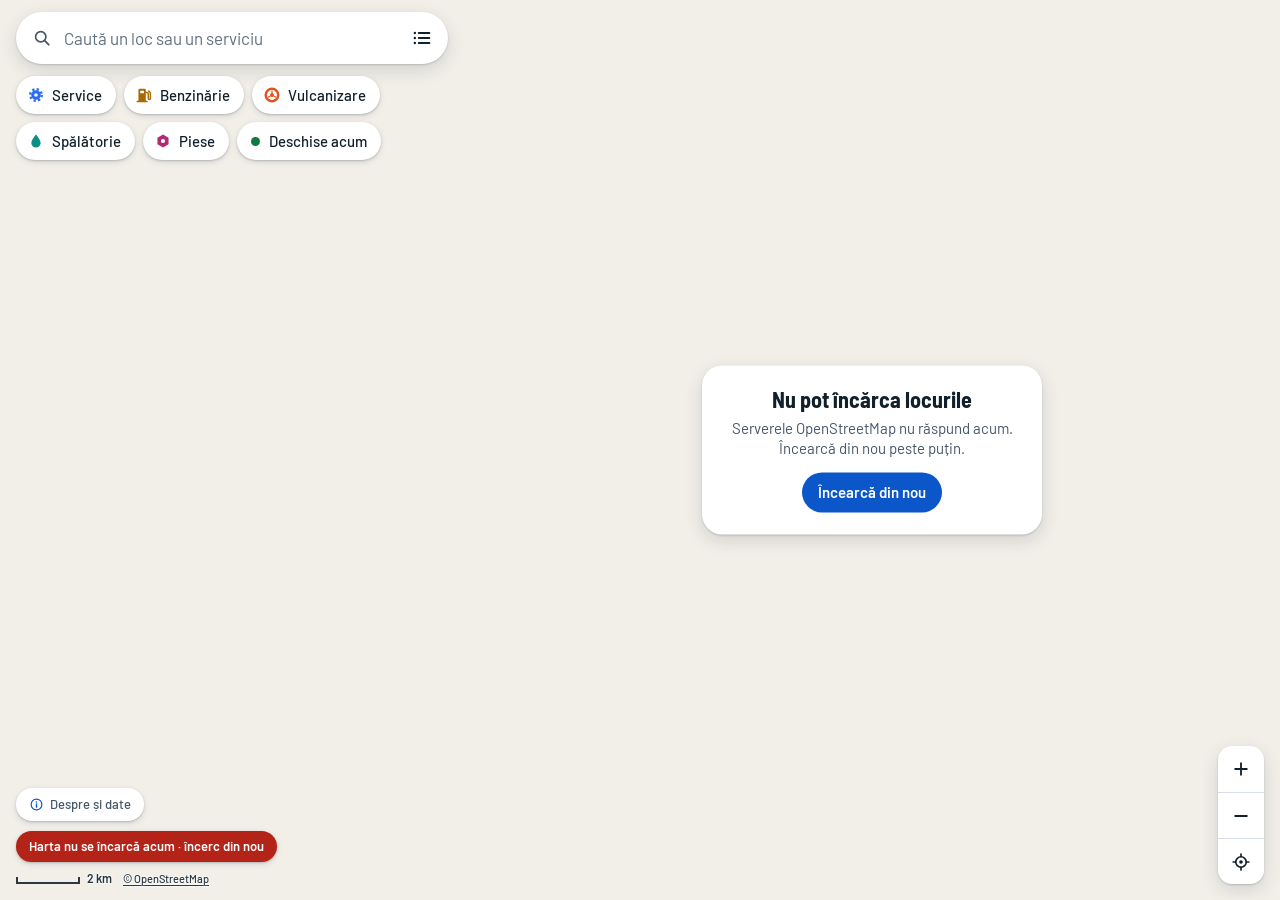
==== index.html @ b6eac4e8 "Harta Auto București–Ilfov: hartă OpenStreetMap, locuri reale, aplicație instalabilă Aplicație pentr" ====
<!doctype html>
<html lang="ro">
<head>
<meta charset="utf-8">
<meta name="viewport" content="width=device-width,initial-scale=1,viewport-fit=cover">
<title>Harta Auto București–Ilfov</title>
<meta name="description" content="Service-uri, benzinării, vulcanizări, spălătorii și magazine de piese din București și Ilfov, pe harta OpenStreetMap.">
<meta name="theme-color" content="#0b57c9" media="(prefers-color-scheme: light)">
<meta name="theme-color" content="#0d141b" media="(prefers-color-scheme: dark)">
<link rel="manifest" href="manifest.webmanifest">
<link rel="icon" href="icons/favicon.svg" type="image/svg+xml">
<link rel="apple-touch-icon" href="icons/apple-touch-icon.png">
<meta name="mobile-web-app-capable" content="yes">
<meta name="apple-mobile-web-app-capable" content="yes">
<meta name="apple-mobile-web-app-title" content="Harta Auto">
<meta name="apple-mobile-web-app-status-bar-style" content="default">
<link rel="preconnect" href="https://fonts.googleapis.com">
<link rel="preconnect" href="https://fonts.gstatic.com" crossorigin>
<link rel="stylesheet" href="https://fonts.googleapis.com/css2?family=Barlow:wght@400;500;600&family=Barlow+Semi+Condensed:wght@500;600;700&display=swap">
<link rel="stylesheet" href="styles.css">
</head>
<body>

<svg width="0" height="0" style="position:absolute;width:0;height:0;overflow:hidden" aria-hidden="true" focusable="false">
  <symbol id="i-service" viewBox="0 0 24 24"><circle cx="12" cy="12" r="7.7" fill="none" stroke="currentColor" stroke-width="3.2" stroke-dasharray="3 3.05"/><path fill="currentColor" fill-rule="evenodd" d="M12 5.6a6.4 6.4 0 1 0 0 12.8 6.4 6.4 0 0 0 0-12.8zM12 9.6a2.4 2.4 0 1 1 0 4.8 2.4 2.4 0 0 1 0-4.8z"/></symbol>
  <symbol id="i-vulc" viewBox="0 0 24 24"><circle cx="12" cy="12" r="8.3" fill="none" stroke="currentColor" stroke-width="3.4"/><circle cx="12" cy="12" r="2.6" fill="currentColor"/><path d="M12 9.4V6.8M14.3 13.3l2.3 1.3M9.7 13.3l-2.3 1.3" fill="none" stroke="currentColor" stroke-width="1.7" stroke-linecap="round"/></symbol>
  <symbol id="i-spal" viewBox="0 0 24 24"><path fill="currentColor" d="M12 3.2c-.4.5-6.2 7.2-6.2 11.3a6.2 6.2 0 0 0 12.4 0C18.2 10.4 12.4 3.7 12 3.2z"/></symbol>
  <symbol id="i-piese" viewBox="0 0 24 24"><path fill="currentColor" fill-rule="evenodd" d="M12 3.4l7.4 4.3v8.6L12 20.6l-7.4-4.3V7.7zM12 9.2a2.8 2.8 0 1 0 0 5.6 2.8 2.8 0 0 0 0-5.6z"/></symbol>
  <symbol id="i-benz" viewBox="0 0 24 24"><path fill="currentColor" fill-rule="evenodd" d="M4.6 5.3A1.8 1.8 0 0 1 6.4 3.5h6.2a1.8 1.8 0 0 1 1.8 1.8V20.5H4.6zM7 6.2v3.6h5V6.2z"/><path d="M14.4 8.6H16a1.7 1.7 0 0 1 1.7 1.7v6.3a1.4 1.4 0 0 0 2.8 0V9.1l-2.3-2.3" fill="none" stroke="currentColor" stroke-width="1.9" stroke-linecap="round" stroke-linejoin="round"/><path d="M3 20.5h13" fill="none" stroke="currentColor" stroke-width="2" stroke-linecap="round"/></symbol>
  <symbol id="i-star" viewBox="0 0 24 24"><path fill="currentColor" d="M12 2.8l2.8 5.9 6.4.8-4.7 4.4 1.2 6.4L12 17.2l-5.7 3.1 1.2-6.4-4.7-4.4 6.4-.8z"/></symbol>
  <symbol id="i-search" viewBox="0 0 24 24"><circle cx="10.5" cy="10.5" r="6.2" fill="none" stroke="currentColor" stroke-width="2"/><path d="M15.2 15.2L20 20" fill="none" stroke="currentColor" stroke-width="2.2" stroke-linecap="round"/></symbol>
  <symbol id="i-x" viewBox="0 0 24 24"><path d="M6 6l12 12M18 6L6 18" fill="none" stroke="currentColor" stroke-width="2.2" stroke-linecap="round"/></symbol>
  <symbol id="i-list" viewBox="0 0 24 24"><path d="M8.5 6.5H20M8.5 12H20M8.5 17.5H20" fill="none" stroke="currentColor" stroke-width="2.2" stroke-linecap="round"/><circle cx="4.2" cy="6.5" r="1.3" fill="currentColor"/><circle cx="4.2" cy="12" r="1.3" fill="currentColor"/><circle cx="4.2" cy="17.5" r="1.3" fill="currentColor"/></symbol>
  <symbol id="i-map" viewBox="0 0 24 24"><path d="M3.5 6.5l5.5-2 6 2 5.5-2v13l-5.5 2-6-2-5.5 2zM9 4.5v13M15 6.5v13" fill="none" stroke="currentColor" stroke-width="1.9" stroke-linejoin="round"/></symbol>
  <symbol id="i-nav" viewBox="0 0 24 24"><path fill="currentColor" d="M20.5 3.5L3.8 10.6l6.4 2.3 2.3 6.5z"/></symbol>
  <symbol id="i-copy" viewBox="0 0 24 24"><rect x="8.5" y="8.5" width="11" height="11.5" rx="2" fill="none" stroke="currentColor" stroke-width="1.9"/><path d="M5 15.5v-9a2 2 0 0 1 2-2h8.5" fill="none" stroke="currentColor" stroke-width="1.9" stroke-linecap="round"/></symbol>
  <symbol id="i-check" viewBox="0 0 24 24"><path d="M5 12.5l4.4 4.4L19 7.4" fill="none" stroke="currentColor" stroke-width="2.4" stroke-linecap="round" stroke-linejoin="round"/></symbol>
  <symbol id="i-plus" viewBox="0 0 24 24"><path d="M12 5v14M5 12h14" fill="none" stroke="currentColor" stroke-width="2.2" stroke-linecap="round"/></symbol>
  <symbol id="i-minus" viewBox="0 0 24 24"><path d="M5 12h14" fill="none" stroke="currentColor" stroke-width="2.2" stroke-linecap="round"/></symbol>
  <symbol id="i-target" viewBox="0 0 24 24"><circle cx="12" cy="12" r="6.3" fill="none" stroke="currentColor" stroke-width="2"/><circle cx="12" cy="12" r="2.2" fill="currentColor"/><path d="M12 2.5v3M12 18.5v3M2.5 12h3M18.5 12h3" fill="none" stroke="currentColor" stroke-width="2" stroke-linecap="round"/></symbol>
  <symbol id="i-chev" viewBox="0 0 24 24"><path d="M6 14.5l6-6 6 6" fill="none" stroke="currentColor" stroke-width="2.3" stroke-linecap="round" stroke-linejoin="round"/></symbol>
  <symbol id="i-phone" viewBox="0 0 24 24"><path fill="currentColor" d="M6.6 3.5h2.9l1.5 3.9-1.9 1.4a11.2 11.2 0 0 0 5.1 5.1l1.4-1.9 3.9 1.5v2.9a2 2 0 0 1-2.1 2A15.5 15.5 0 0 1 4.6 5.6a2 2 0 0 1 2-2.1z"/></symbol>
  <symbol id="i-globe" viewBox="0 0 24 24"><circle cx="12" cy="12" r="8.2" fill="none" stroke="currentColor" stroke-width="1.8"/><path d="M3.8 12h16.4M12 3.8c2.4 2.3 3.4 5.1 3.4 8.2s-1 5.9-3.4 8.2c-2.4-2.3-3.4-5.1-3.4-8.2s1-5.9 3.4-8.2z" fill="none" stroke="currentColor" stroke-width="1.8" stroke-linejoin="round"/></symbol>
  <symbol id="i-info" viewBox="0 0 24 24"><circle cx="12" cy="12" r="8.6" fill="none" stroke="currentColor" stroke-width="1.9"/><path d="M12 11v5.2" fill="none" stroke="currentColor" stroke-width="2.2" stroke-linecap="round"/><circle cx="12" cy="7.9" r="1.3" fill="currentColor"/></symbol>
  <symbol id="i-refresh" viewBox="0 0 24 24"><path d="M19.5 12a7.5 7.5 0 1 1-2.3-5.4M19.5 4.5v4.2h-4.2" fill="none" stroke="currentColor" stroke-width="2" stroke-linecap="round" stroke-linejoin="round"/></symbol>
  <symbol id="i-ext" viewBox="0 0 24 24"><path d="M14 4.5h5.5V10M19.5 4.5L11 13M17.5 14v4a1.5 1.5 0 0 1-1.5 1.5H6A1.5 1.5 0 0 1 4.5 18V8A1.5 1.5 0 0 1 6 6.5h4" fill="none" stroke="currentColor" stroke-width="1.9" stroke-linecap="round" stroke-linejoin="round"/></symbol>
  <symbol id="i-install" viewBox="0 0 24 24"><path d="M12 4v10M7.5 10.5L12 15l4.5-4.5M5 19h14" fill="none" stroke="currentColor" stroke-width="2.1" stroke-linecap="round" stroke-linejoin="round"/></symbol>
</svg>

<div id="app" data-view="map" data-sheet="">
  <div id="map" tabindex="0" role="application" aria-label="Hartă București și Ilfov. Trage ca să muți harta, ciupește ca să mărești.">
    <canvas id="tiles"></canvas>
    <svg id="ov" xmlns="http://www.w3.org/2000/svg" role="presentation">
      <g id="g-cl"></g><g id="g-pin"></g><g id="g-me"></g>
    </svg>
  </div>

  <header class="top" id="top">
    <div class="search" role="search">
      <svg class="ic" aria-hidden="true"><use href="#i-search"/></svg>
      <input id="q" type="text" inputmode="search" enterkeyhint="search" autocomplete="off" autocapitalize="off" spellcheck="false" placeholder="Caută un loc sau un serviciu" aria-label="Caută un loc">
      <button class="icon-btn" id="qx" aria-label="Șterge căutarea" hidden><svg class="ic" aria-hidden="true"><use href="#i-x"/></svg></button>
      <button class="icon-btn" id="mode" aria-label="Arată lista"><svg class="ic" aria-hidden="true"><use href="#i-list"/></svg></button>
    </div>
    <div class="chips" id="chips" role="group" aria-label="Categorii">
      <button class="chip" data-type="service" aria-pressed="false" style="--c:var(--c-service)"><svg class="ic" aria-hidden="true"><use href="#i-service"/></svg>Service <b></b></button>
      <button class="chip" data-type="benz" aria-pressed="false" style="--c:var(--c-benz);--ci:var(--i-benz)"><svg class="ic" aria-hidden="true"><use href="#i-benz"/></svg>Benzinărie <b></b></button>
      <button class="chip" data-type="vulc" aria-pressed="false" style="--c:var(--c-vulc)"><svg class="ic" aria-hidden="true"><use href="#i-vulc"/></svg>Vulcanizare <b></b></button>
      <button class="chip" data-type="spal" aria-pressed="false" style="--c:var(--c-spal)"><svg class="ic" aria-hidden="true"><use href="#i-spal"/></svg>Spălătorie <b></b></button>
      <button class="chip" data-type="piese" aria-pressed="false" style="--c:var(--c-piese)"><svg class="ic" aria-hidden="true"><use href="#i-piese"/></svg>Piese <b></b></button>
      <button class="chip" data-open aria-pressed="false"><i class="dot-ok"></i>Deschise acum</button>
    </div>
  </header>

  <section class="list" id="list" hidden aria-label="Lista locurilor">
    <div class="l-head" id="listHead"></div>
    <div id="listBody"></div>
  </section>

  <div class="controls">
    <button id="zin" aria-label="Mărește harta"><svg class="ic" aria-hidden="true"><use href="#i-plus"/></svg></button>
    <button id="zout" aria-label="Micșorează harta"><svg class="ic" aria-hidden="true"><use href="#i-minus"/></svg></button>
    <button id="loc" aria-label="Arată unde sunt"><svg class="ic" aria-hidden="true"><use href="#i-target"/></svg></button>
  </div>
  <div class="foot">
    <button class="pill" id="aboutBtn"><svg class="ic" aria-hidden="true"><use href="#i-info"/></svg><span id="aboutTxt">Despre și date</span></button>
    <span class="pill warn" id="net" hidden>Fără conexiune · harta poate fi incompletă</span>
    <div class="scale"><span id="scaleBar"></span><em id="scaleTxt"></em><a href="https://www.openstreetmap.org/copyright" target="_blank" rel="noopener">© OpenStreetMap</a></div>
  </div>

  <aside class="sheet" id="sheet" hidden aria-label="Detalii loc"></aside>

  <div class="empty" id="msg" hidden role="status"></div>
  <div class="toast" id="toast" hidden role="status" aria-live="polite"></div>

  <div class="modal" id="about" hidden role="dialog" aria-modal="true" aria-labelledby="aboutT">
    <div class="modal-card" id="aboutCard"></div>
  </div>
</div>

<noscript><p style="position:fixed;inset:0;display:grid;place-items:center;margin:0;padding:24px;text-align:center;background:#f1f4f6;color:#12202c;font:18px system-ui,sans-serif">Harta Auto are nevoie de JavaScript ca să funcționeze.</p></noscript>

<script src="js/hours.js"></script>
<script src="js/osm.js"></script>
<script src="js/app.js"></script>
</body>
</html>
---- styles.css ----
/* Harta Auto București–Ilfov
   Hartă pe tot ecranul, căutare și filtre deasupra, o fișă pentru fiecare loc
   (jos pe telefon, în lateral pe ecran lat). Culorile sunt variabile, cu temă închisă automată. */
:root{
  --sat:env(safe-area-inset-top,0px);
  --sab:env(safe-area-inset-bottom,0px);
  --gl:max(16px,env(safe-area-inset-left,0px));
  --gr:max(16px,env(safe-area-inset-right,0px));
  --font:"Barlow","Segoe UI",system-ui,-apple-system,Roboto,"Helvetica Neue",sans-serif;
  --font-d:"Barlow Semi Condensed","Barlow","Segoe UI",system-ui,-apple-system,Roboto,sans-serif;
  --bg:#f1f4f6;--surface:#ffffff;--surface-2:#e8edf1;--fg:#12202c;--fg-2:#46566a;--fg-3:#62707f;--line:#d7dee5;
  --accent:#0b57c9;--accent-fg:#ffffff;--accent-soft:#e4eefc;
  --good:#12783f;--bad:#b42318;--star:#d98e00;
  --c-service:#2a6df4;--c-vulc:#e0541f;--c-spal:#0b8f86;--c-piese:#b02a74;--c-benz:#eba000;--g-benz:#12202c;--i-benz:#a86a00;
  --pin-glyph:#ffffff;--pin-ring:#ffffff;--ink:#12202c;
  --tile-filter:none;
  --shadow:0 1px 2px rgba(18,32,44,.18),0 6px 18px rgba(18,32,44,.14);
  --shadow-sm:0 1px 2px rgba(18,32,44,.2),0 2px 6px rgba(18,32,44,.12);
}
@media (prefers-color-scheme:dark){
  :root:not([data-theme="light"]){
    --bg:#0d141b;--surface:#16202a;--surface-2:#1f2c38;--fg:#e8eef3;--fg-2:#b0bcc8;--fg-3:#8c9aa8;--line:#2b3a48;
    --accent:#79adff;--accent-fg:#08182c;--accent-soft:#1b2d47;
    --good:#58c98a;--bad:#ff8f84;--star:#ffc53d;
    --c-service:#74a2ff;--c-vulc:#ff8f63;--c-spal:#33c9bc;--c-piese:#ee7fb5;--c-benz:#ffc23d;--g-benz:#0a1622;--i-benz:#ffc23d;
    --pin-glyph:#0a1622;--pin-ring:#16202a;--ink:#e8eef3;
    --tile-filter:invert(.92) hue-rotate(180deg) saturate(.8) brightness(.9) contrast(.95);
    --shadow:0 1px 2px rgba(0,0,0,.5),0 8px 24px rgba(0,0,0,.45);
    --shadow-sm:0 1px 2px rgba(0,0,0,.5),0 2px 8px rgba(0,0,0,.4);
    color-scheme:dark;
  }
}
:root[data-theme="dark"]{
  --bg:#0d141b;--surface:#16202a;--surface-2:#1f2c38;--fg:#e8eef3;--fg-2:#b0bcc8;--fg-3:#8c9aa8;--line:#2b3a48;
  --accent:#79adff;--accent-fg:#08182c;--accent-soft:#1b2d47;
  --good:#58c98a;--bad:#ff8f84;--star:#ffc53d;
  --c-service:#74a2ff;--c-vulc:#ff8f63;--c-spal:#33c9bc;--c-piese:#ee7fb5;--c-benz:#ffc23d;--g-benz:#0a1622;--i-benz:#ffc23d;
  --pin-glyph:#0a1622;--pin-ring:#16202a;--ink:#e8eef3;
  --tile-filter:invert(.92) hue-rotate(180deg) saturate(.8) brightness(.9) contrast(.95);
  --shadow:0 1px 2px rgba(0,0,0,.5),0 8px 24px rgba(0,0,0,.45);
  --shadow-sm:0 1px 2px rgba(0,0,0,.5),0 2px 8px rgba(0,0,0,.4);
  color-scheme:dark;
}

*{box-sizing:border-box}
[hidden]{display:none!important}
html{height:100%;overflow:hidden;overscroll-behavior:none;-webkit-text-size-adjust:100%}
body{position:fixed;inset:0;margin:0;background:var(--bg);color:var(--fg);font:400 16px/1.3 var(--font);overflow:hidden}
button{font:inherit;color:inherit;background:none;border:0;padding:0;margin:0;cursor:pointer;-webkit-tap-highlight-color:transparent;touch-action:manipulation}
a{-webkit-tap-highlight-color:transparent}
h2,h3,p{margin:0}
:focus-visible{outline:2px solid var(--accent);outline-offset:2px}
.ic{width:20px;height:20px;flex:none;display:block}
.ic.lg{width:34px;height:34px}
.ic.s{width:15px;height:15px}
#app{position:relative;height:100%;overflow:hidden;background:var(--bg)}
@supports (height:100dvh){#app{height:100dvh}}

/* ---- hartă ---- */
#map{position:absolute;inset:0;touch-action:none;cursor:grab;user-select:none;-webkit-user-select:none;-webkit-touch-callout:none;background:#f2efe9}
#map.drag{cursor:grabbing}
#map:focus-visible{outline-offset:-3px}
#tiles{position:absolute;inset:0;width:100%;height:100%;display:block;filter:var(--tile-filter)}
#ov{position:absolute;inset:0;width:100%;height:100%;overflow:hidden;pointer-events:none}
.pin,.cl{pointer-events:auto;cursor:pointer;outline:none}
.pin-sh{fill:rgba(0,0,0,.28)}
.pin-b{fill:var(--c);stroke:var(--pin-ring);stroke-width:2px}
.pin-g{color:var(--g,var(--pin-glyph))}
.pin.sel .pin-b{stroke-width:3px}
.pin:focus-visible .pin-b{stroke:var(--accent);stroke-width:3px}
.cl-h{fill:var(--c);opacity:.25}
.cl-b{fill:var(--c);stroke:var(--pin-ring);stroke-width:2px}
.cl-t{font:700 16px var(--font-d);fill:var(--g,var(--pin-glyph));text-anchor:middle;pointer-events:none}
.cl:focus-visible .cl-b{stroke:var(--accent);stroke-width:3px}
.me-acc{fill:rgba(26,115,232,.14);stroke:rgba(26,115,232,.4);stroke-width:1px}
.me-dot{fill:#1a73e8;stroke:#fff;stroke-width:3px}

/* ---- sus: căutare și filtre ---- */
.top{position:absolute;left:0;right:0;top:0;z-index:30;padding:calc(12px + var(--sat)) var(--gr) 0 var(--gl);display:grid;gap:10px;pointer-events:none}
.top>*{pointer-events:auto}
.search{display:flex;align-items:center;gap:6px;height:52px;padding:0 6px 0 16px;border-radius:26px;background:var(--surface);box-shadow:var(--shadow)}
.search>.ic{color:var(--fg-2);margin-right:4px}
.search input{flex:1;min-width:0;height:100%;border:0;background:transparent;color:var(--fg);font:500 17px/1 var(--font);outline:0}
.search input::placeholder{color:var(--fg-3);font-weight:400}
.search.foc{box-shadow:var(--shadow),0 0 0 2px var(--accent)}
.icon-btn{width:40px;height:40px;border-radius:50%;display:grid;place-items:center;color:var(--fg);flex:none}
.icon-btn .ic{width:22px;height:22px}
.icon-btn:hover{background:var(--surface-2)}
.chips{display:flex;gap:8px;overflow-x:auto;margin:0 calc(-1*var(--gr)) 0 calc(-1*var(--gl));padding:2px var(--gr) 8px var(--gl);scrollbar-width:none;-webkit-overflow-scrolling:touch}
.chips::-webkit-scrollbar{display:none}
.chip{flex:none;display:inline-flex;align-items:center;gap:7px;height:38px;padding:0 14px 0 11px;border-radius:19px;background:var(--surface);box-shadow:var(--shadow-sm);font:500 15px/1 var(--font);color:var(--fg);white-space:nowrap}
.chip .ic{width:18px;height:18px;color:var(--ci,var(--c))}
.chip b{font:600 13px/1 var(--font-d);color:var(--fg-3);font-variant-numeric:tabular-nums}
.chip b:empty{display:none}
.chip .dot-ok{width:9px;height:9px;border-radius:50%;background:var(--good);margin:0 2px 0 3px}
.chip[aria-pressed="true"]{background:var(--accent);color:var(--accent-fg)}
.chip[aria-pressed="true"] .ic,.chip[aria-pressed="true"] b{color:var(--accent-fg)}
.chip[aria-pressed="true"] .dot-ok{background:var(--accent-fg)}

/* ---- comenzi pe hartă ---- */
.controls{position:absolute;right:var(--gr);bottom:calc(max(var(--sheet-h,0px),var(--sab)) + 16px);z-index:12;display:grid;border-radius:14px;background:var(--surface);box-shadow:var(--shadow);overflow:hidden}
.controls button{width:46px;height:46px;display:grid;place-items:center;color:var(--fg)}
.controls button+button{border-top:1px solid var(--line)}
.controls button:hover{background:var(--surface-2)}
.controls button.on{color:var(--accent)}
.foot{position:absolute;left:var(--gl);bottom:calc(max(var(--sheet-h,0px),var(--sab)) + 16px);z-index:12;display:grid;gap:10px;justify-items:start;pointer-events:none}
.foot>*{pointer-events:auto}
.pill{font:500 13px/1 var(--font);color:var(--fg-2);background:var(--surface);box-shadow:var(--shadow-sm);border-radius:16px;padding:9px 13px;text-align:left}
button.pill{display:inline-flex;align-items:center;gap:6px}
button.pill .ic{width:15px;height:15px;color:var(--accent)}
.pill.warn{background:var(--bad);color:#fff;font-weight:600}
.scale{display:flex;align-items:flex-end;gap:7px;color:#2b3844;font:600 12px/1 var(--font);text-shadow:0 0 3px rgba(255,255,255,.95),0 0 3px rgba(255,255,255,.95);pointer-events:none}
.scale #scaleBar{display:block;height:7px;border:2px solid #2b3844;border-top:0}
.scale em{font-style:normal;line-height:1}
.scale a{pointer-events:auto;color:inherit;font:500 11px/1 var(--font);text-decoration:underline;text-underline-offset:2px;margin-left:4px}
:root[data-theme="dark"] .scale{color:#d8e2ec;text-shadow:0 0 3px rgba(0,0,0,.9),0 0 3px rgba(0,0,0,.9)}
:root[data-theme="dark"] .scale #scaleBar{border-color:#d8e2ec}
@media (prefers-color-scheme:dark){
  :root:not([data-theme="light"]) .scale{color:#d8e2ec;text-shadow:0 0 3px rgba(0,0,0,.9),0 0 3px rgba(0,0,0,.9)}
  :root:not([data-theme="light"]) .scale #scaleBar{border-color:#d8e2ec}
}

/* ---- listă ---- */
.list{position:absolute;inset:0;z-index:12;background:var(--bg);padding-top:var(--top-h,122px);overflow:auto;overscroll-behavior:contain;-webkit-overflow-scrolling:touch}
.l-head{padding:8px var(--gr) 10px var(--gl);color:var(--fg-2);font-size:14px}
.l-row{display:grid;grid-template-columns:44px minmax(0,1fr) auto;gap:12px;align-items:center;width:100%;text-align:left;padding:12px var(--gr) 12px var(--gl);border-top:1px solid var(--line);background:var(--bg)}
.l-row:hover{background:var(--surface-2)}
.l-ic{width:44px;height:44px;border-radius:14px;background:var(--c);color:var(--g,var(--pin-glyph));display:grid;place-items:center}
.l-ic .ic{width:24px;height:24px}
.l-main{display:grid;gap:3px;min-width:0}
.l-main b{font:600 18px/1.15 var(--font-d);overflow-wrap:anywhere}
.l-main span{color:var(--fg-2);font-size:14px;overflow:hidden;text-overflow:ellipsis;white-space:nowrap}
.l-main .ok{color:var(--good);font-weight:600}
.l-main .no{color:var(--bad);font-weight:600}
.l-r{display:flex;align-items:center;gap:4px;font:700 15px/1 var(--font-d);color:var(--fg-2);white-space:nowrap}
.l-r .ic{color:var(--star)}
.l-more{display:block;width:calc(100% - var(--gl) - var(--gr));margin:14px var(--gr) calc(24px + var(--sab)) var(--gl);height:46px;border-radius:23px;background:var(--surface-2);font:600 15px/1 var(--font)}

/* ---- mesaje (încărcare, eroare, nimic găsit) ---- */
.empty{position:absolute;left:50%;top:50%;z-index:40;transform:translate(-50%,-50%);width:min(340px,calc(100% - 48px));display:grid;gap:8px;justify-items:center;text-align:center;padding:22px 20px;border-radius:20px;background:var(--surface);box-shadow:var(--shadow)}
.empty b{font:700 22px/1.1 var(--font-d)}
.empty span{color:var(--fg-2);font-size:15px}
.empty .btn{margin-top:6px}
.spin{width:28px;height:28px;border-radius:50%;border:3px solid var(--line);border-top-color:var(--accent);animation:spin .9s linear infinite}
@keyframes spin{to{transform:rotate(360deg)}}
.toast{position:absolute;left:50%;bottom:calc(max(var(--sheet-h,0px),var(--sab)) + 78px);transform:translateX(-50%);z-index:55;width:max-content;max-width:min(440px,calc(100% - 32px));background:var(--fg);color:var(--bg);padding:12px 16px;border-radius:14px;font:500 15px/1.3 var(--font);box-shadow:var(--shadow);text-align:center}

/* ---- fișa locului ---- */
.sheet{position:absolute;left:0;right:0;bottom:0;z-index:15;max-height:calc(100% - var(--top-h,122px) + 4px);overflow:auto;overscroll-behavior:contain;-webkit-overflow-scrolling:touch;background:var(--surface);border-radius:22px 22px 0 0;border-top:1px solid var(--line);padding:0 var(--gr) calc(18px + var(--sab)) var(--gl);box-shadow:0 -12px 32px rgba(18,32,44,.18)}
.grab{height:26px;position:relative;touch-action:none;cursor:pointer;margin:0 -16px;user-select:none;-webkit-user-select:none;-webkit-user-drag:none}
.grab::after{content:"";position:absolute;left:50%;top:10px;width:40px;height:5px;margin-left:-20px;border-radius:3px;background:var(--line)}
.s-title{display:flex;align-items:flex-start;gap:8px}
.s-name{flex:1;font:700 27px/1.08 var(--font-d);margin:0 0 5px;overflow-wrap:anywhere}
.s-close{margin:-6px -8px 0 0}
.s-meta{display:flex;flex-wrap:wrap;align-items:center;gap:6px 12px;color:var(--fg-2);font-size:15px}
.s-type{display:inline-flex;align-items:center;gap:6px;font-weight:600;color:var(--fg)}
.s-type .ic{width:18px;height:18px;color:var(--ci,var(--c))}
.tag{font:600 11px/1 var(--font);letter-spacing:.06em;text-transform:uppercase;color:var(--fg-2);border:1px solid var(--line);border-radius:6px;padding:4px 6px}
.s-status{display:flex;align-items:center;gap:8px;margin-top:10px;font-size:16px;color:var(--fg-2)}
.s-status .dot{width:9px;height:9px;border-radius:50%;background:var(--bad);flex:none}
.s-status .dot.on{background:var(--good)}
.s-status .dot.unk{background:var(--fg-3)}
.s-status b{font-weight:600}
.s-status b.ok{color:var(--good)}
.s-status b.no{color:var(--bad)}
.s-rate{display:flex;align-items:center;gap:8px;margin-top:8px;color:var(--fg-2);font-size:15px}
.s-rate b{font:700 22px/1 var(--font-d);color:var(--fg)}
.stars{position:relative;display:inline-block;line-height:0;flex:none}
.stars .ic{width:16px;height:16px}
.st-bg{display:flex;color:var(--line)}
.st-fg{position:absolute;left:0;top:0;display:flex;overflow:hidden;color:var(--star)}
.s-actions{display:flex;gap:10px;margin-top:14px}
.btn{display:inline-flex;align-items:center;justify-content:center;gap:8px;height:48px;padding:0 20px;border-radius:24px;font:600 16px/1 var(--font);text-decoration:none;white-space:nowrap}
.btn.primary{background:var(--accent);color:var(--accent-fg);flex:1}
.btn.ghost{background:var(--surface-2);color:var(--fg)}
.btn.round{width:48px;padding:0;flex:none}
.btn.sm{height:40px;padding:0 16px;font-size:15px;border-radius:20px}
.btn .ic{width:18px;height:18px}
.btn.round .ic{width:20px;height:20px}
.sheet[data-state="peek"] .s-body{display:none}
.sheet[data-state="full"] [data-act="toggle"] .ic{transform:rotate(180deg)}
.sec{padding-top:18px;margin-top:18px;border-top:1px solid var(--line)}
.sec h3{font:600 12px/1 var(--font);letter-spacing:.09em;text-transform:uppercase;color:var(--fg-3);margin-bottom:12px}
.hours{display:grid;gap:8px}
.hr{display:flex;justify-content:space-between;gap:12px;font-size:16px;color:var(--fg-2);font-variant-numeric:tabular-nums}
.hr.today{color:var(--fg);font-weight:600}
.raw{font:500 15px/1.4 ui-monospace,SFMono-Regular,Menlo,Consolas,monospace;color:var(--fg-2);overflow-wrap:anywhere;background:var(--surface-2);border-radius:10px;padding:10px 12px}
.tel{display:flex;align-items:center;justify-content:space-between;gap:12px}
.tel+.tel{margin-top:12px}
.tel-n{font:600 21px/1 var(--font-d);letter-spacing:.02em;font-variant-numeric:tabular-nums;user-select:text;-webkit-user-select:text}
.tel-b{display:flex;gap:8px}
.copy{display:inline-flex;align-items:center;gap:6px;height:36px;padding:0 13px;border-radius:18px;background:var(--surface-2);font-weight:600;font-size:14px;text-decoration:none;color:var(--fg)}
.copy .ic{width:16px;height:16px}
.copy.call{background:var(--accent-soft);color:var(--accent)}
.web{display:flex;align-items:center;gap:8px;margin-top:14px;color:var(--accent);font-weight:600;font-size:15px;overflow-wrap:anywhere;text-decoration:none}
.web .ic{width:18px;height:18px}
.sv{display:flex;flex-wrap:wrap;gap:8px}
.sv-chip{display:inline-flex;align-items:center;gap:6px;height:34px;padding:0 13px;border-radius:17px;background:var(--surface-2);font:500 14.5px/1 var(--font)}
.sv-chip.tgl{border:1.5px solid transparent;color:var(--fg-2);padding:0 13px 0 10px}
.sv-chip.tgl .ic{width:15px;height:15px;opacity:0}
.sv-chip.tgl[aria-pressed="true"]{background:var(--accent-soft);border-color:var(--accent);color:var(--fg)}
.sv-chip.tgl[aria-pressed="true"] .ic{opacity:1;color:var(--accent)}
.row-btns{display:flex;gap:10px;margin-top:14px}
.hint{color:var(--fg-3);font-size:14px;margin-top:10px;line-height:1.4}
.hint .link{display:inline;margin:0 0 0 4px}
.empty-sv{color:var(--fg-2);font-size:15px;margin-bottom:12px}
.link{color:var(--accent);font-weight:600;font-size:14.5px;margin-top:12px;text-decoration:underline;text-underline-offset:3px;text-align:left;display:block}
a.link{display:inline-block}
.rate{display:flex;gap:2px;margin-left:-6px}
.rate-b{width:46px;height:46px;display:grid;place-items:center;color:var(--line)}
.rate-b.on{color:var(--star)}
.navs{display:flex;flex-wrap:wrap;gap:8px}
.s-note{color:var(--fg-3);font-size:13px;line-height:1.45;margin-top:18px;padding-top:14px;border-top:1px solid var(--line)}
.s-note a{color:var(--accent);font-weight:600}

/* ---- despre aplicație ---- */
.modal{position:absolute;inset:0;z-index:60;display:grid;place-items:end center;background:rgba(10,18,26,.5)}
.modal-card{width:min(540px,100%);max-height:90%;overflow:auto;overscroll-behavior:contain;background:var(--surface);border-radius:22px 22px 0 0;padding:8px var(--gr) calc(22px + var(--sab)) var(--gl);box-shadow:var(--shadow)}
.modal-head{display:flex;align-items:center;justify-content:space-between;gap:8px;margin:6px 0 4px}
.modal-head h2{font:700 24px/1.1 var(--font-d)}
.modal .sec:first-of-type{border-top:0;margin-top:8px;padding-top:6px}
.modal p{color:var(--fg-2);font-size:15px;line-height:1.45}
.modal p+p,.modal p+.row-btns{margin-top:10px}
.modal a{color:var(--accent);font-weight:600}
.kv{display:flex;justify-content:space-between;gap:12px;font-size:15px;color:var(--fg-2);padding:5px 0}
.kv b{color:var(--fg);font-weight:600;text-align:right}

#app[data-view="list"] .sheet,#app[data-view="list"] .controls,#app[data-view="list"] .foot{display:none}
#app[data-sheet="full"] .controls{display:none}
#app[data-sheet="peek"] .foot .pill,#app[data-sheet="full"] .foot .pill{display:none}

@media (min-width:900px){
  .top{right:auto;width:464px}
  .chips{flex-wrap:wrap;overflow:visible;margin:0;padding:2px 0 4px}
  .sheet{left:var(--gl);right:auto;width:432px;top:calc(var(--top-h,122px) + 4px);bottom:auto;border-radius:22px;border:1px solid var(--line);max-height:calc(100% - var(--top-h,122px) - 24px);padding-bottom:18px}
  .list{right:auto;width:464px;border-right:1px solid var(--line)}
  .controls,.foot{bottom:16px}
  #app[data-sheet="peek"] .foot,#app[data-sheet="full"] .foot{left:488px}
  #app[data-sheet="peek"] .foot .pill,#app[data-sheet="full"] .foot .pill{display:inline-flex}
  .empty{left:calc(50% + 232px)}
  .toast{bottom:78px}
  .modal{place-items:center}
  .modal-card{border-radius:22px;max-height:84%;padding:10px 24px 24px}
}
@media (prefers-reduced-motion:reduce){*{transition:none!important}.spin{animation-duration:2.4s}}
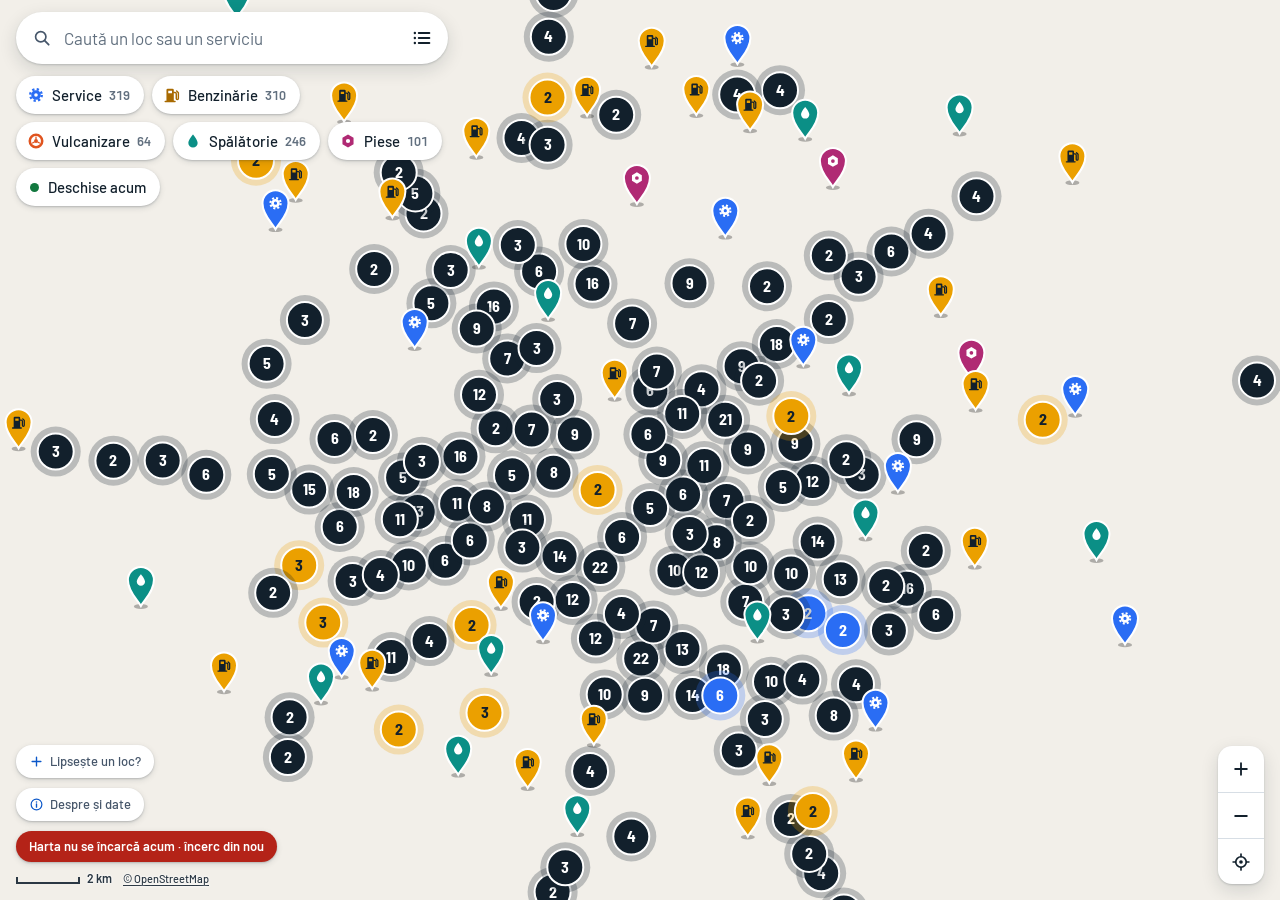
==== commit c696cadd: "Program, telefon și servicii vizibile direct pe fișă și în listă, plus „Lipsește un loc?” - Fișa loc" ====
--- a/index.html
+++ b/index.html
@@ -45,6 +45,8 @@
   <symbol id="i-refresh" viewBox="0 0 24 24"><path d="M19.5 12a7.5 7.5 0 1 1-2.3-5.4M19.5 4.5v4.2h-4.2" fill="none" stroke="currentColor" stroke-width="2" stroke-linecap="round" stroke-linejoin="round"/></symbol>
   <symbol id="i-ext" viewBox="0 0 24 24"><path d="M14 4.5h5.5V10M19.5 4.5L11 13M17.5 14v4a1.5 1.5 0 0 1-1.5 1.5H6A1.5 1.5 0 0 1 4.5 18V8A1.5 1.5 0 0 1 6 6.5h4" fill="none" stroke="currentColor" stroke-width="1.9" stroke-linecap="round" stroke-linejoin="round"/></symbol>
   <symbol id="i-install" viewBox="0 0 24 24"><path d="M12 4v10M7.5 10.5L12 15l4.5-4.5M5 19h14" fill="none" stroke="currentColor" stroke-width="2.1" stroke-linecap="round" stroke-linejoin="round"/></symbol>
+  <symbol id="i-clock" viewBox="0 0 24 24"><circle cx="12" cy="12" r="8.6" fill="none" stroke="currentColor" stroke-width="1.9"/><path d="M12 7.2V12l3.2 2.1" fill="none" stroke="currentColor" stroke-width="2" stroke-linecap="round" stroke-linejoin="round"/></symbol>
+  <symbol id="i-mail" viewBox="0 0 24 24"><rect x="3.8" y="5.8" width="16.4" height="12.4" rx="2.2" fill="none" stroke="currentColor" stroke-width="1.9"/><path d="M4.8 7.6l7.2 5.5 7.2-5.5" fill="none" stroke="currentColor" stroke-width="1.9" stroke-linecap="round" stroke-linejoin="round"/></symbol>
 </svg>
 
 <div id="app" data-view="map" data-sheet="">
@@ -83,6 +85,7 @@
     <button id="loc" aria-label="Arată unde sunt"><svg class="ic" aria-hidden="true"><use href="#i-target"/></svg></button>
   </div>
   <div class="foot">
+    <button class="pill" id="addBtn"><svg class="ic" aria-hidden="true"><use href="#i-plus"/></svg><span>Lipsește un loc?</span></button>
     <button class="pill" id="aboutBtn"><svg class="ic" aria-hidden="true"><use href="#i-info"/></svg><span id="aboutTxt">Despre și date</span></button>
     <span class="pill warn" id="net" hidden>Fără conexiune · harta poate fi incompletă</span>
     <div class="scale"><span id="scaleBar"></span><em id="scaleTxt"></em><a href="https://www.openstreetmap.org/copyright" target="_blank" rel="noopener">© OpenStreetMap</a></div>
--- a/styles.css
+++ b/styles.css
@@ -132,9 +132,11 @@
 .l-main span{color:var(--fg-2);font-size:14px;overflow:hidden;text-overflow:ellipsis;white-space:nowrap}
 .l-main .ok{color:var(--good);font-weight:600}
 .l-main .no{color:var(--bad);font-weight:600}
+.l-main .l-x .ic{display:inline-block;width:13px;height:13px;margin-right:5px;vertical-align:-1px;color:var(--fg-3)}
 .l-r{display:flex;align-items:center;gap:4px;font:700 15px/1 var(--font-d);color:var(--fg-2);white-space:nowrap}
 .l-r .ic{color:var(--star)}
-.l-more{display:block;width:calc(100% - var(--gl) - var(--gr));margin:14px var(--gr) calc(24px + var(--sab)) var(--gl);height:46px;border-radius:23px;background:var(--surface-2);font:600 15px/1 var(--font)}
+.l-more{display:block;width:calc(100% - var(--gl) - var(--gr));margin:14px var(--gr) 14px var(--gl);height:46px;border-radius:23px;background:var(--surface-2);font:600 15px/1 var(--font)}
+.l-add{display:grid;justify-items:center;gap:10px;padding:18px var(--gr) calc(28px + var(--sab)) var(--gl);border-top:1px solid var(--line);color:var(--fg-2);font-size:15px;text-align:center}
 
 /* ---- mesaje (încărcare, eroare, nimic găsit) ---- */
 .empty{position:absolute;left:50%;top:50%;z-index:40;transform:translate(-50%,-50%);width:min(340px,calc(100% - 48px));display:grid;gap:8px;justify-items:center;text-align:center;padding:22px 20px;border-radius:20px;background:var(--surface);box-shadow:var(--shadow)}
@@ -179,6 +181,27 @@
 .btn.round .ic{width:20px;height:20px}
 .sheet[data-state="peek"] .s-body{display:none}
 .sheet[data-state="full"] [data-act="toggle"] .ic{transform:rotate(180deg)}
+/* program, telefon, servicii: se văd direct pe fișa închisă; pe cea deschisă sunt mai jos, în detalii */
+.sheet[data-state="full"] .s-info{display:none}
+.s-info{display:grid;gap:7px;margin-top:12px}
+.s-row{display:flex;align-items:flex-start;gap:10px;font-size:15px;line-height:1.35;color:var(--fg-2)}
+.s-row>.ic{width:17px;height:17px;margin-top:2px;color:var(--fg-3)}
+.s-row .v{flex:1;min-width:0}
+.sum{white-space:nowrap}
+.sum>span{color:var(--fg-3)}
+.sum::after{content:"·";margin:0 .5em;color:var(--fg-3);font-weight:400}
+.sum:last-child::after{content:none}
+.sum.today{color:var(--fg);font-weight:600}
+.sum.today>span{color:inherit}
+.sum.free{white-space:normal;overflow-wrap:anywhere}
+.tels{display:flex;flex-wrap:wrap;gap:2px 16px}
+.tels a{color:var(--accent);font-weight:600;text-decoration:none;font-variant-numeric:tabular-nums}
+.s-row .sv{gap:6px}
+.sv.sm .sv-chip{height:28px;padding:0 10px;font-size:13.5px;border-radius:14px}
+.sv-more{height:28px;min-width:34px;padding:0 9px;border-radius:14px;background:var(--accent-soft);color:var(--accent);font:600 13.5px/1 var(--font)}
+.s-miss{font-size:14px;line-height:1.4;color:var(--fg-3)}
+.s-miss a{color:var(--accent);font-weight:600;white-space:nowrap}
+.desc{font-size:15px;line-height:1.5;color:var(--fg-2);overflow-wrap:anywhere}
 .sec{padding-top:18px;margin-top:18px;border-top:1px solid var(--line)}
 .sec h3{font:600 12px/1 var(--font);letter-spacing:.09em;text-transform:uppercase;color:var(--fg-3);margin-bottom:12px}
 .hours{display:grid;gap:8px}
@@ -196,6 +219,8 @@
 .web .ic{width:18px;height:18px}
 .sv{display:flex;flex-wrap:wrap;gap:8px}
 .sv-chip{display:inline-flex;align-items:center;gap:6px;height:34px;padding:0 13px;border-radius:17px;background:var(--surface-2);font:500 14.5px/1 var(--font)}
+.sv-chip.drv{background:transparent;border:1.5px dashed var(--fg-3);padding:0 11.5px}
+.sv.sm .sv-chip.drv{padding:0 8.5px}
 .sv-chip.tgl{border:1.5px solid transparent;color:var(--fg-2);padding:0 13px 0 10px}
 .sv-chip.tgl .ic{width:15px;height:15px;opacity:0}
 .sv-chip.tgl[aria-pressed="true"]{background:var(--accent-soft);border-color:var(--accent);color:var(--fg)}
@@ -210,6 +235,7 @@
 .rate-b{width:46px;height:46px;display:grid;place-items:center;color:var(--line)}
 .rate-b.on{color:var(--star)}
 .navs{display:flex;flex-wrap:wrap;gap:8px}
+.navs.soc{margin-top:14px}
 .s-note{color:var(--fg-3);font-size:13px;line-height:1.45;margin-top:18px;padding-top:14px;border-top:1px solid var(--line)}
 .s-note a{color:var(--accent);font-weight:600}
 
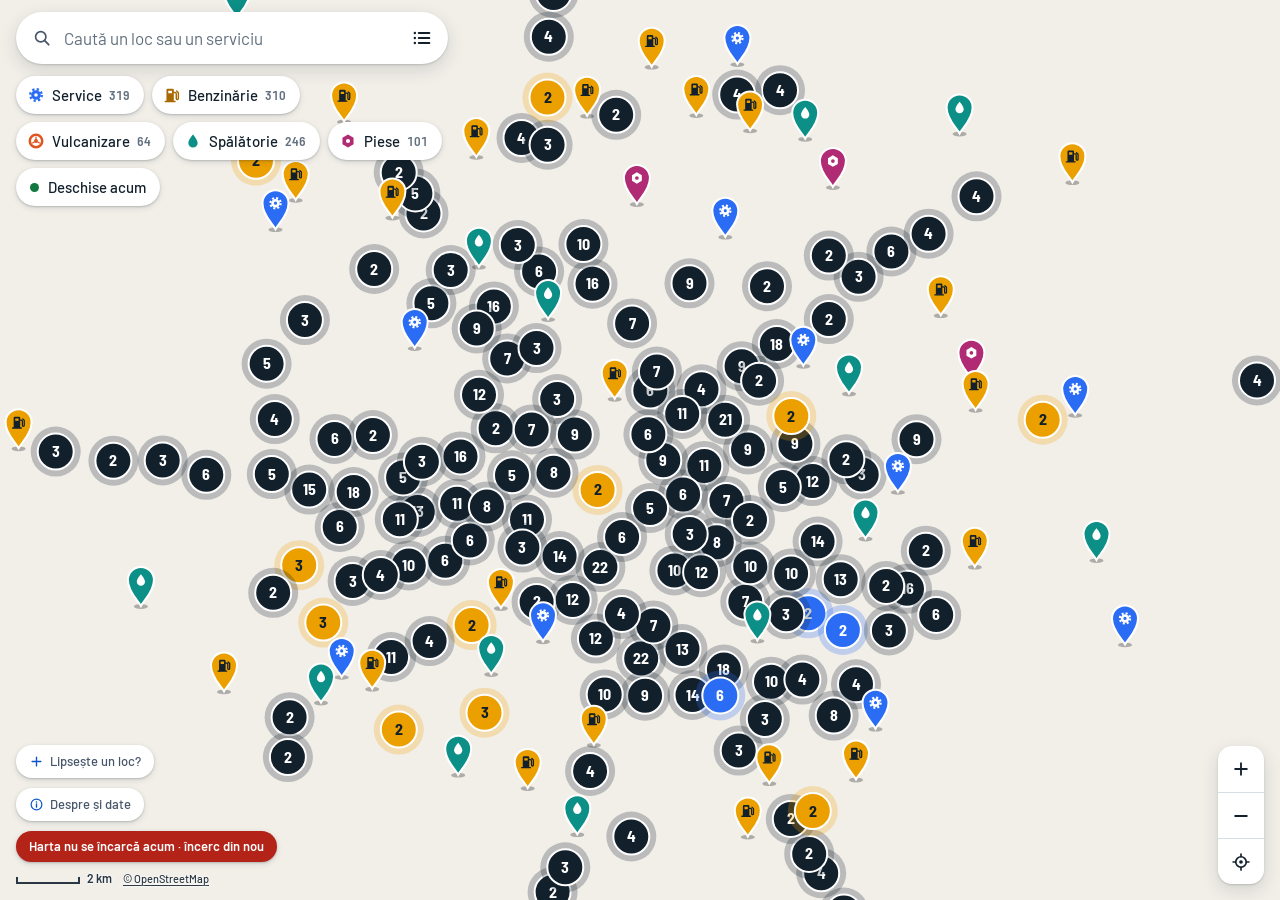
==== commit 6daa0bd9: "Politică de confidențialitate, fonturi incluse în aplicație și deschidere sigură pentru Google Play " ====
--- a/index.html
+++ b/index.html
@@ -14,9 +14,6 @@
 <meta name="apple-mobile-web-app-capable" content="yes">
 <meta name="apple-mobile-web-app-title" content="Harta Auto">
 <meta name="apple-mobile-web-app-status-bar-style" content="default">
-<link rel="preconnect" href="https://fonts.googleapis.com">
-<link rel="preconnect" href="https://fonts.gstatic.com" crossorigin>
-<link rel="stylesheet" href="https://fonts.googleapis.com/css2?family=Barlow:wght@400;500;600&family=Barlow+Semi+Condensed:wght@500;600;700&display=swap">
 <link rel="stylesheet" href="styles.css">
 </head>
 <body>
--- a/styles.css
+++ b/styles.css
@@ -1,6 +1,19 @@
 /* Harta Auto București–Ilfov
    Hartă pe tot ecranul, căutare și filtre deasupra, o fișă pentru fiecare loc
    (jos pe telefon, în lateral pe ecran lat). Culorile sunt variabile, cu temă închisă automată. */
+/* Fonturile (Barlow, licență SIL OFL, vezi fonts/OFL.txt) sunt în aplicație: nicio cerere către Google, și merg la fel offline. */
+@font-face{font-family:"Barlow";font-style:normal;font-weight:400;font-display:swap;src:url(fonts/barlow-400-latin-ext.woff2) format("woff2");unicode-range:U+0100-02BA, U+02BD-02C5, U+02C7-02CC, U+02CE-02D7, U+02DD-02FF, U+0304, U+0308, U+0329, U+1D00-1DBF, U+1E00-1E9F, U+1EF2-1EFF, U+2020, U+20A0-20AB, U+20AD-20C4, U+2113, U+2C60-2C7F, U+A720-A7FF}
+@font-face{font-family:"Barlow";font-style:normal;font-weight:400;font-display:swap;src:url(fonts/barlow-400-latin.woff2) format("woff2");unicode-range:U+0000-00FF, U+0131, U+0152-0153, U+02BB-02BC, U+02C6, U+02DA, U+02DC, U+0304, U+0308, U+0329, U+2000-206F, U+20AC, U+2122, U+2191, U+2193, U+2212, U+2215, U+FEFF, U+FFFD}
+@font-face{font-family:"Barlow";font-style:normal;font-weight:500;font-display:swap;src:url(fonts/barlow-500-latin-ext.woff2) format("woff2");unicode-range:U+0100-02BA, U+02BD-02C5, U+02C7-02CC, U+02CE-02D7, U+02DD-02FF, U+0304, U+0308, U+0329, U+1D00-1DBF, U+1E00-1E9F, U+1EF2-1EFF, U+2020, U+20A0-20AB, U+20AD-20C4, U+2113, U+2C60-2C7F, U+A720-A7FF}
+@font-face{font-family:"Barlow";font-style:normal;font-weight:500;font-display:swap;src:url(fonts/barlow-500-latin.woff2) format("woff2");unicode-range:U+0000-00FF, U+0131, U+0152-0153, U+02BB-02BC, U+02C6, U+02DA, U+02DC, U+0304, U+0308, U+0329, U+2000-206F, U+20AC, U+2122, U+2191, U+2193, U+2212, U+2215, U+FEFF, U+FFFD}
+@font-face{font-family:"Barlow";font-style:normal;font-weight:600;font-display:swap;src:url(fonts/barlow-600-latin-ext.woff2) format("woff2");unicode-range:U+0100-02BA, U+02BD-02C5, U+02C7-02CC, U+02CE-02D7, U+02DD-02FF, U+0304, U+0308, U+0329, U+1D00-1DBF, U+1E00-1E9F, U+1EF2-1EFF, U+2020, U+20A0-20AB, U+20AD-20C4, U+2113, U+2C60-2C7F, U+A720-A7FF}
+@font-face{font-family:"Barlow";font-style:normal;font-weight:600;font-display:swap;src:url(fonts/barlow-600-latin.woff2) format("woff2");unicode-range:U+0000-00FF, U+0131, U+0152-0153, U+02BB-02BC, U+02C6, U+02DA, U+02DC, U+0304, U+0308, U+0329, U+2000-206F, U+20AC, U+2122, U+2191, U+2193, U+2212, U+2215, U+FEFF, U+FFFD}
+@font-face{font-family:"Barlow Semi Condensed";font-style:normal;font-weight:500;font-display:swap;src:url(fonts/barlow-semi-condensed-500-latin-ext.woff2) format("woff2");unicode-range:U+0100-02BA, U+02BD-02C5, U+02C7-02CC, U+02CE-02D7, U+02DD-02FF, U+0304, U+0308, U+0329, U+1D00-1DBF, U+1E00-1E9F, U+1EF2-1EFF, U+2020, U+20A0-20AB, U+20AD-20C4, U+2113, U+2C60-2C7F, U+A720-A7FF}
+@font-face{font-family:"Barlow Semi Condensed";font-style:normal;font-weight:500;font-display:swap;src:url(fonts/barlow-semi-condensed-500-latin.woff2) format("woff2");unicode-range:U+0000-00FF, U+0131, U+0152-0153, U+02BB-02BC, U+02C6, U+02DA, U+02DC, U+0304, U+0308, U+0329, U+2000-206F, U+20AC, U+2122, U+2191, U+2193, U+2212, U+2215, U+FEFF, U+FFFD}
+@font-face{font-family:"Barlow Semi Condensed";font-style:normal;font-weight:600;font-display:swap;src:url(fonts/barlow-semi-condensed-600-latin-ext.woff2) format("woff2");unicode-range:U+0100-02BA, U+02BD-02C5, U+02C7-02CC, U+02CE-02D7, U+02DD-02FF, U+0304, U+0308, U+0329, U+1D00-1DBF, U+1E00-1E9F, U+1EF2-1EFF, U+2020, U+20A0-20AB, U+20AD-20C4, U+2113, U+2C60-2C7F, U+A720-A7FF}
+@font-face{font-family:"Barlow Semi Condensed";font-style:normal;font-weight:600;font-display:swap;src:url(fonts/barlow-semi-condensed-600-latin.woff2) format("woff2");unicode-range:U+0000-00FF, U+0131, U+0152-0153, U+02BB-02BC, U+02C6, U+02DA, U+02DC, U+0304, U+0308, U+0329, U+2000-206F, U+20AC, U+2122, U+2191, U+2193, U+2212, U+2215, U+FEFF, U+FFFD}
+@font-face{font-family:"Barlow Semi Condensed";font-style:normal;font-weight:700;font-display:swap;src:url(fonts/barlow-semi-condensed-700-latin-ext.woff2) format("woff2");unicode-range:U+0100-02BA, U+02BD-02C5, U+02C7-02CC, U+02CE-02D7, U+02DD-02FF, U+0304, U+0308, U+0329, U+1D00-1DBF, U+1E00-1E9F, U+1EF2-1EFF, U+2020, U+20A0-20AB, U+20AD-20C4, U+2113, U+2C60-2C7F, U+A720-A7FF}
+@font-face{font-family:"Barlow Semi Condensed";font-style:normal;font-weight:700;font-display:swap;src:url(fonts/barlow-semi-condensed-700-latin.woff2) format("woff2");unicode-range:U+0000-00FF, U+0131, U+0152-0153, U+02BB-02BC, U+02C6, U+02DA, U+02DC, U+0304, U+0308, U+0329, U+2000-206F, U+20AC, U+2122, U+2191, U+2193, U+2212, U+2215, U+FEFF, U+FFFD}
 :root{
   --sat:env(safe-area-inset-top,0px);
   --sab:env(safe-area-inset-bottom,0px);
